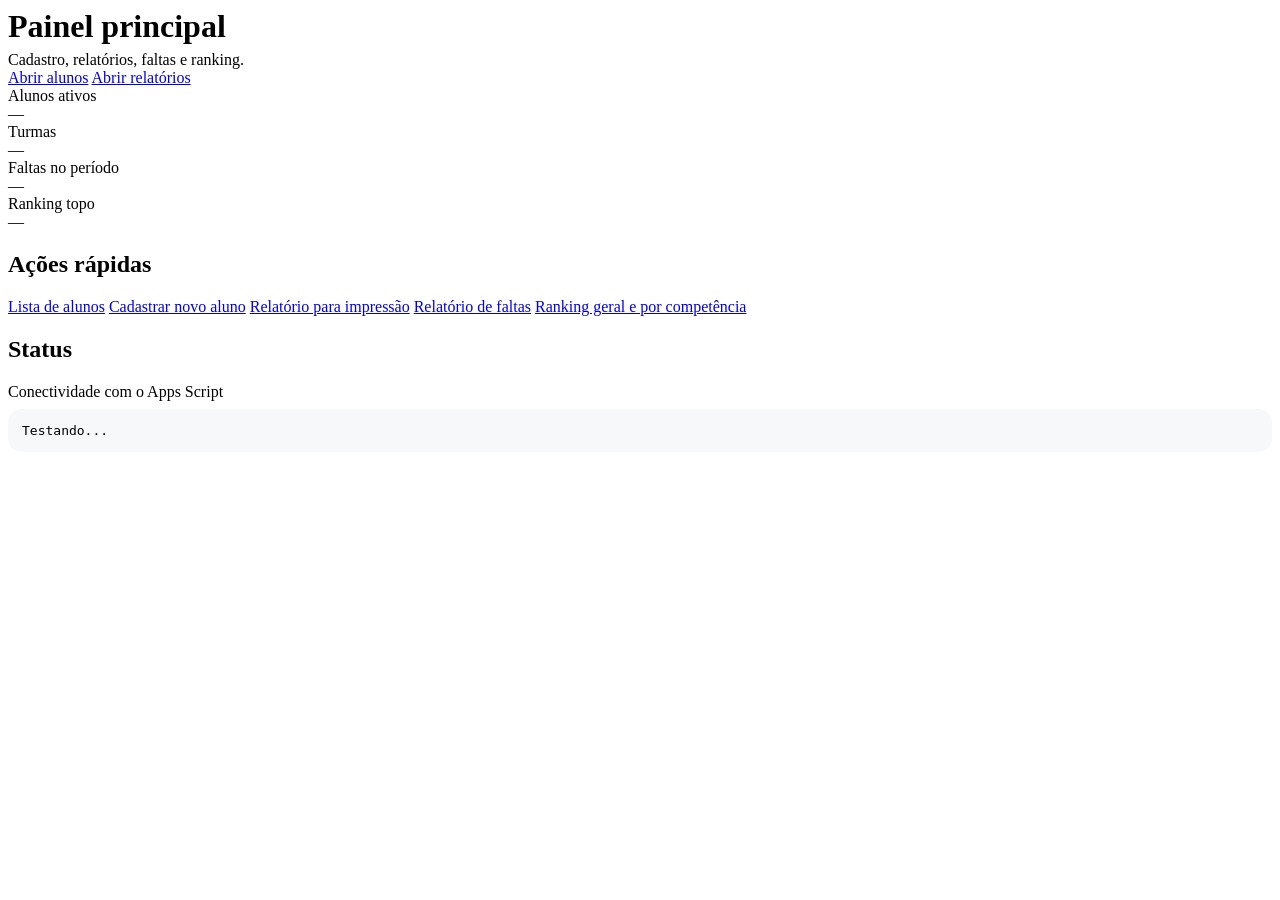
==== index.html @ a26832cd "Add files via upload" ====
<!doctype html>
<html lang="pt-BR">
<head>
  <meta charset="utf-8">
  <meta name="viewport" content="width=device-width, initial-scale=1">
  <title>Início • IAPE Trainee</title>
  <link rel="stylesheet" href="assets/app.css">
  <script src="assets/config.js"></script>
  <script src="assets/api.js"></script>
  <script src="assets/ui.js"></script>
</head>
<body>
  <div id="appNav"></div>
  <div class="container">
    <div id="toastArea" class="toast-stack"></div>

    <div class="hero-mini">
      <div>
        <h1 style="margin:0 0 6px;">Painel principal</h1>
        <div class="small-muted">Cadastro, relatórios, faltas e ranking.</div>
      </div>
      <div class="actions screen-only">
        <a class="btn btn-primary" href="students.html">Abrir alunos</a>
        <a class="btn btn-secondary" href="reports.html">Abrir relatórios</a>
      </div>
    </div>

    <div class="grid-4">
      <div class="kpi"><div class="label">Alunos ativos</div><div class="value" id="kpiStudents">—</div></div>
      <div class="kpi"><div class="label">Turmas</div><div class="value" id="kpiClasses">—</div></div>
      <div class="kpi"><div class="label">Faltas no período</div><div class="value" id="kpiAbsences">—</div></div>
      <div class="kpi"><div class="label">Ranking topo</div><div class="value" id="kpiRanking">—</div></div>
    </div>

    <div class="grid-2" style="margin-top:16px;">
      <div class="card">
        <div class="card-hd"><h2>Ações rápidas</h2></div>
        <div class="card-bd">
          <div class="actions" style="flex-direction:column;align-items:flex-start;">
            <a class="btn btn-secondary" href="students.html">Lista de alunos</a>
            <a class="btn btn-secondary" href="student.html?new=1">Cadastrar novo aluno</a>
            <a class="btn btn-secondary" href="reports.html">Relatório para impressão</a>
            <a class="btn btn-secondary" href="absences.html">Relatório de faltas</a>
            <a class="btn btn-secondary" href="ranking.html">Ranking geral e por competência</a>
          </div>
        </div>
      </div>

      <div class="card">
        <div class="card-hd"><h2>Status</h2></div>
        <div class="card-bd">
          <div class="small-muted" style="margin-bottom:8px;">Conectividade com o Apps Script</div>
          <pre id="sysBox" style="background:#f6f8fa;border:1px solid var(--line);border-radius:14px;padding:14px;white-space:pre-wrap;margin:0;">Testando...</pre>
        </div>
      </div>
    </div>
  </div>

  <script>
    (async function(){
      window.UI.requireAuth();
      window.UI.mountNav('home');

      try {
        const ping = await fetch(window.APP_CONFIG.API_URL + '?action=ping', { redirect: 'follow' });
        document.getElementById('sysBox').textContent = await ping.text();
      } catch (err) {
        document.getElementById('sysBox').textContent = err.message || String(err);
      }

      try {
        const students = await window.Api.apiPost('listStudents', { filters: { status: 'ACTIVE' } });
        document.getElementById('kpiStudents').textContent = students.count;
      } catch (_) {}

      try {
        const classes = await window.Api.apiPost('listClasses', {});
        document.getElementById('kpiClasses').textContent = classes.classes.length;
      } catch (_) {}

      try {
        const today = new Date();
        const y = today.getFullYear();
        const m = String(today.getMonth() + 1).padStart(2, '0');
        const d = String(today.getDate()).padStart(2, '0');
        const last30 = new Date(today.getTime() - 29 * 86400000);
        const ly = last30.getFullYear();
        const lm = String(last30.getMonth() + 1).padStart(2, '0');
        const ld = String(last30.getDate()).padStart(2, '0');
        const abs = await window.Api.apiPost('getAbsenceReport', { filters: { date_from: `${ly}-${lm}-${ld}`, date_to: `${y}-${m}-${d}` } });
        document.getElementById('kpiAbsences').textContent = abs.count;
      } catch (_) {}

      try {
        const ranking = await window.Api.apiPost('getRanking', { metric: 'GERAL', filters: { status: 'ACTIVE' } });
        document.getElementById('kpiRanking').textContent = ranking.rows[0] ? ranking.rows[0].name : '—';
      } catch (_) {}
    })();
  </script>
</body>
</html>
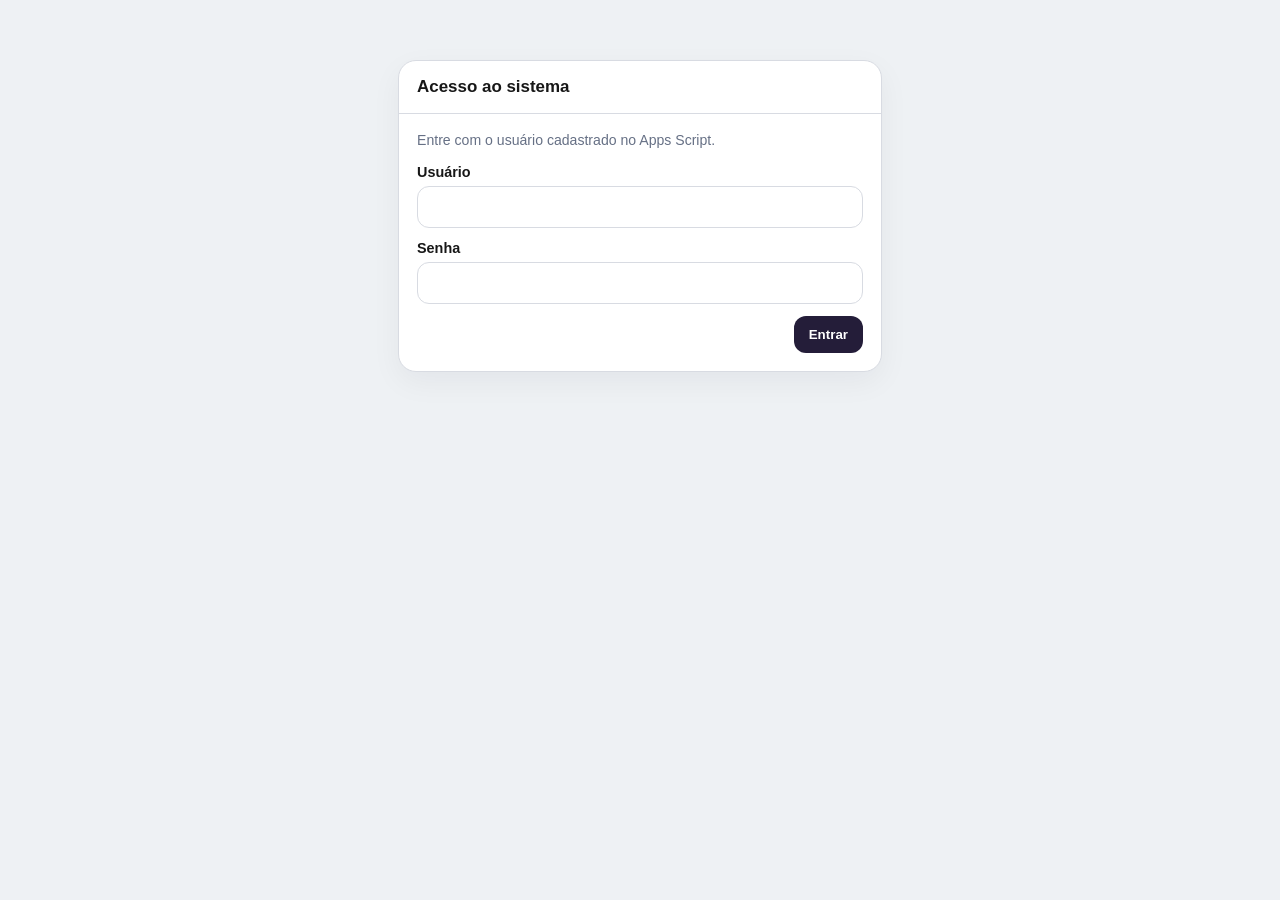
==== commit c052a1b1: "Add files via upload" ====
--- a/index.html
+++ b/index.html
@@ -17,7 +17,7 @@
     <div class="hero-mini">
       <div>
         <h1 style="margin:0 0 6px;">Painel principal</h1>
-        <div class="small-muted">Cadastro, relatórios, faltas e ranking.</div>
+        <div class="small-muted">Cadastro, chamada, relatórios, faltas e ranking.</div>
       </div>
       <div class="actions screen-only">
         <a class="btn btn-primary" href="students.html">Abrir alunos</a>
@@ -39,6 +39,7 @@
           <div class="actions" style="flex-direction:column;align-items:flex-start;">
             <a class="btn btn-secondary" href="students.html">Lista de alunos</a>
             <a class="btn btn-secondary" href="student.html?new=1">Cadastrar novo aluno</a>
+            <a class="btn btn-secondary" href="attendance.html">Fazer chamada</a>
             <a class="btn btn-secondary" href="reports.html">Relatório para impressão</a>
             <a class="btn btn-secondary" href="absences.html">Relatório de faltas</a>
             <a class="btn btn-secondary" href="ranking.html">Ranking geral e por competência</a>
--- a/assets/app.css
+++ b/assets/app.css
@@ -0,0 +1,157 @@
+:root{
+  --navy:#241d39;
+  --teal:#74c5cf;
+  --bg:#eef1f4;
+  --line:#d8dbe2;
+  --text:#171717;
+  --muted:#667085;
+  --card:#ffffff;
+  --soft:#f7f7f8;
+}
+*{box-sizing:border-box}
+html,body{margin:0;padding:0;background:var(--bg);color:var(--text);font-family:Arial,Helvetica,sans-serif}
+a{text-decoration:none;color:inherit}
+.container{max-width:1180px;margin:0 auto;padding:18px}
+.topbar{background:var(--navy);color:#fff;position:sticky;top:0;z-index:20;box-shadow:0 10px 25px rgba(0,0,0,.08)}
+.topbar-inner{max-width:1180px;margin:0 auto;padding:12px 18px;display:flex;align-items:center;justify-content:space-between;gap:18px;flex-wrap:wrap}
+.brand-title{font-weight:800;font-size:1.05rem}
+.brand-sub{font-size:.84rem;opacity:.82;margin-top:2px}
+.nav-links{display:flex;gap:10px;flex-wrap:wrap;align-items:center}
+.nav-link{padding:9px 12px;border-radius:999px;color:#fff;border:1px solid rgba(255,255,255,.18);background:transparent;cursor:pointer}
+.nav-link.active{background:var(--teal);color:#09111a;border-color:transparent;font-weight:700}
+.btn-logout{font:inherit}
+.card{background:var(--card);border:1px solid var(--line);border-radius:18px;box-shadow:0 10px 30px rgba(15,23,42,.05)}
+.card + .card{margin-top:16px}
+.card-hd{padding:16px 18px;border-bottom:1px solid var(--line);display:flex;align-items:center;justify-content:space-between;gap:12px}
+.card-hd h2,.card-hd h3{margin:0;font-size:1.06rem}
+.card-bd{padding:18px}
+.grid-2{display:grid;grid-template-columns:1fr 1fr;gap:16px}
+.grid-3{display:grid;grid-template-columns:repeat(3,1fr);gap:16px}
+.grid-4{display:grid;grid-template-columns:repeat(4,1fr);gap:16px}
+.kpi{background:#fff;border:1px solid var(--line);border-radius:18px;padding:18px}
+.kpi .label{font-size:.88rem;color:var(--muted)}
+.kpi .value{font-size:2rem;font-weight:800;margin-top:8px}
+.actions{display:flex;gap:10px;flex-wrap:wrap}
+.btn{border:none;border-radius:12px;padding:11px 15px;font-weight:700;cursor:pointer}
+.btn-primary{background:var(--navy);color:#fff}
+.btn-secondary{background:#fff;border:1px solid var(--line);color:var(--text)}
+.btn-soft{background:#f5fbfc;color:#103944;border:1px solid #caecf1}
+.btn-danger{background:#b42318;color:#fff}
+.btn-linkish{padding:0;border:none;background:none;color:#1d4ed8;font-weight:700;cursor:pointer}
+.form-grid{display:grid;grid-template-columns:repeat(12,1fr);gap:12px}
+.field{display:flex;flex-direction:column;gap:6px}
+.field label{font-size:.9rem;font-weight:700}
+.field input,.field textarea,.field select{width:100%;padding:11px 12px;border:1px solid var(--line);border-radius:12px;background:#fff;font:inherit}
+.field textarea{min-height:120px;resize:vertical}
+.small-muted{font-size:.88rem;color:var(--muted)}
+.table-wrap{overflow:auto}
+table{width:100%;border-collapse:collapse}
+th,td{padding:10px 12px;border-bottom:1px solid var(--line);text-align:left;vertical-align:middle}
+th{font-size:.84rem;color:var(--muted);text-transform:uppercase;letter-spacing:.04em}
+tbody tr:hover{background:#fafafa}
+.avatar{width:46px;height:46px;border-radius:999px;object-fit:cover;background:#d9d9df;border:2px solid #fff;box-shadow:0 0 0 1px var(--line)}
+.avatar.lg{width:220px;height:240px;border-radius:26px;border:4px solid var(--navy);box-shadow:none}
+.toast-stack{position:fixed;right:18px;bottom:18px;display:flex;flex-direction:column;gap:10px;z-index:40}
+.toast-msg{padding:12px 14px;border-radius:14px;background:#101828;color:#fff;box-shadow:0 10px 24px rgba(0,0,0,.18);transition:opacity .3s}
+.toast-msg.ok{background:#0f5132}
+.toast-msg.err{background:#842029}
+.filters{display:grid;grid-template-columns:repeat(5,1fr);gap:12px;align-items:end}
+.hero-mini{display:flex;align-items:center;justify-content:space-between;gap:18px;flex-wrap:wrap;margin-bottom:16px}
+.badge{display:inline-flex;align-items:center;padding:5px 10px;border-radius:999px;background:#eef4ff;color:#173b89;font-weight:700;font-size:.82rem}
+.badge.inactive{background:#f2f4f7;color:#475467}
+.score-inline{display:flex;gap:8px;align-items:center}
+.score-inline input[type=range]{width:100%}
+.score-inline .pct{width:62px;text-align:right;font-weight:800}
+.history-list{display:flex;flex-direction:column;gap:10px}
+.history-item{display:grid;grid-template-columns:120px 1fr 90px 110px;gap:10px;padding:11px 12px;border:1px solid var(--line);border-radius:14px;background:#fff;align-items:center}
+
+.metric-box{position:relative;height:16mm;border:1px solid #d8e0ea;background:#f4f7fb;overflow:hidden;border-radius:999px}
+.metric-fill{position:absolute;left:0;top:0;bottom:0;background:linear-gradient(90deg,#74c5cf,#5f8dff);border-radius:999px}
+.metric-value{position:absolute;inset:0;display:flex;align-items:center;justify-content:center;font-weight:800;font-size:.98rem;color:#182230;letter-spacing:.01em}
+.metric-head{padding:0 0 3mm;text-align:left;font-size:.92rem;font-weight:800;letter-spacing:.04em;color:#344054;background:transparent;border:none}
+.metric-grid{display:grid;grid-template-columns:repeat(4,minmax(0,1fr));gap:4mm;border:none}
+.metric-cell{border:1px solid #e2e8f0;border-radius:16px;padding:4mm;background:#fff;box-shadow:0 8px 24px rgba(15,23,42,.04)}
+.metric-cell:last-child{border-right:1px solid #e2e8f0}
+.small-box{height:40px}
+.pdf-page{width:210mm;min-height:297mm;margin:0 auto;background:#ffffff;position:relative;overflow:hidden;border-radius:24px;box-shadow:0 20px 60px rgba(0,0,0,.08)}
+.pdf-hero{background:var(--navy);height:39mm;position:relative;color:#fff;overflow:hidden;border-bottom-left-radius:30px;border-bottom-right-radius:30px}
+.blob{position:absolute;background:rgba(116,197,207,.22);border-radius:999px}
+.blob.a{left:-18mm;top:-12mm;width:62mm;height:24mm}
+.blob.b{right:-16mm;top:8mm;width:56mm;height:20mm}
+.blob.c{left:58mm;bottom:-14mm;width:48mm;height:18mm}
+.pdf-logo{position:absolute;left:11mm;top:8mm;width:34mm;height:14mm;display:flex;align-items:center;justify-content:flex-start}
+.pdf-logo img{max-width:100%;max-height:100%;object-fit:contain}
+.pdf-title{position:absolute;right:12mm;top:9mm;font-size:18px;font-weight:800;line-height:1.05;letter-spacing:.02em;text-align:right}
+.pdf-brand{position:absolute;left:12mm;top:23.5mm;color:#d9f5f8;font-size:10.5px;font-weight:700;letter-spacing:.18em}
+.pdf-email{position:absolute;left:12mm;top:29.5mm;font-size:8.8px;opacity:.92}
+.pdf-content{padding:7mm 11mm 9mm}
+.pdf-top-grid{display:grid;grid-template-columns:minmax(0,1fr) 44mm;gap:7mm;align-items:start}
+.section-title{font-size:12.5px;font-weight:800;letter-spacing:.06em;text-transform:uppercase;color:#1f2937;margin:0 0 1.8mm}
+.section-line{width:12mm;height:.9mm;background:var(--teal);margin:0 0 4.2mm;border-radius:999px}
+.report-section{margin-top:6.5mm}
+.report-section:first-child{margin-top:0}
+.report-section-metrics{margin-top:6mm}
+.report-section-notes{margin-top:7mm}
+.pdf-fields{display:grid;grid-template-columns:28mm 1fr 18mm 1fr;gap:3mm 4mm;align-items:center}
+.pdf-fields .label{font-size:9.3pt;font-weight:700;color:#344054}
+.pdf-fields .value{background:#fff;padding:2.2mm 3mm;min-height:7.2mm;display:flex;align-items:center;border:1px solid #dbe4ee;border-radius:10px;color:#111827}
+.pdf-fields .value input,
+.pdf-fields .value select,
+.pdf-fields .value textarea{padding:0;border:none;background:transparent;border-radius:0;font:inherit}
+.pdf-fields .span2{grid-column:2 / span 3}
+.photo-slot{width:42mm;height:52mm;border:1px solid #dbe4ee;border-radius:18px;background:#f5f7fb;overflow:hidden;justify-self:end;margin-top:0;box-shadow:inset 0 0 0 1px rgba(255,255,255,.6)}
+.photo-slot img{width:100%;height:100%;object-fit:cover}
+.notes-box{background:#fff;min-height:22mm;padding:4mm;border:1px solid #dbe4ee;border-radius:16px;white-space:pre-wrap;line-height:1.45;color:#1f2937}
+.no-print{display:block}
+.local-warning{padding:12px 14px;border:1px solid #f5c2c7;background:#fff3f4;color:#842029;border-radius:12px;margin-bottom:14px}
+@media print{
+  @page{size:A4 portrait;margin:8mm}
+  body{background:#fff}
+  .topbar,.page-toolbar,.no-print,.screen-only,.local-warning{display:none !important}
+  .container{max-width:none;padding:0}
+  .card{box-shadow:none;border:none}
+  .pdf-page{box-shadow:none;margin:0;width:auto;min-height:auto;page-break-after:always;border-radius:0}
+  .pdf-page:last-child{page-break-after:auto}
+  .pdf-hero{height:32mm;border-bottom-left-radius:18px;border-bottom-right-radius:18px}
+  .pdf-logo{top:6mm;width:30mm;height:12mm}
+  .pdf-title{top:6.5mm;font-size:16px}
+  .pdf-brand{top:18.5mm;font-size:9.5px}
+  .pdf-email{top:23.8mm;font-size:8px}
+  .pdf-content{padding:5mm 8mm 6mm}
+  .pdf-top-grid{grid-template-columns:minmax(0,1fr) 38mm;gap:6mm}
+  .pdf-fields{grid-template-columns:25mm 1fr 16mm 1fr;gap:2.4mm 3mm}
+  .pdf-fields .label{font-size:8.6pt}
+  .pdf-fields .value{min-height:6.4mm;padding:1.5mm 2.2mm;border-radius:8px}
+  .photo-slot{width:38mm;height:48mm;border-radius:14px}
+  .report-section-metrics{margin-top:4.5mm !important}
+  .report-section-notes{margin-top:5mm !important}
+  .metric-grid{gap:3mm}
+  .metric-cell{padding:2.5mm;border-radius:12px;box-shadow:none}
+  .metric-head{padding-bottom:2mm;font-size:.8rem}
+  .metric-box{height:11mm}
+  .metric-value{font-size:.84rem}
+  .notes-box{min-height:16mm;padding:3mm;border-radius:12px;line-height:1.35}
+  .blob.a{width:48mm;height:18mm;top:-10mm}
+  .blob.b{width:42mm;height:15mm;top:7mm}
+  .blob.c{width:36mm;height:14mm;bottom:-11mm}
+}
+
+@media (max-width:960px){
+  .grid-4,.grid-3,.grid-2,.filters{grid-template-columns:1fr 1fr}
+  .history-item{grid-template-columns:1fr}
+}
+@media (max-width:720px){
+  .grid-4,.grid-3,.grid-2,.filters{grid-template-columns:1fr}
+  .pdf-page{width:100%;min-height:auto;border-radius:18px}
+  .pdf-hero{height:36mm}
+  .pdf-title{font-size:1.1rem;right:12px;top:12px}
+  .pdf-brand{left:12px;top:56px;font-size:.62rem}
+  .pdf-email{left:12px;top:72px;font-size:.56rem}
+  .pdf-content{padding:16px}
+  .pdf-top-grid{grid-template-columns:1fr}
+  .photo-slot{justify-self:start;width:170px;height:200px}
+  .pdf-fields{grid-template-columns:1fr}
+  .pdf-fields .span2{grid-column:auto}
+  .metric-grid{grid-template-columns:1fr}
+}
+
